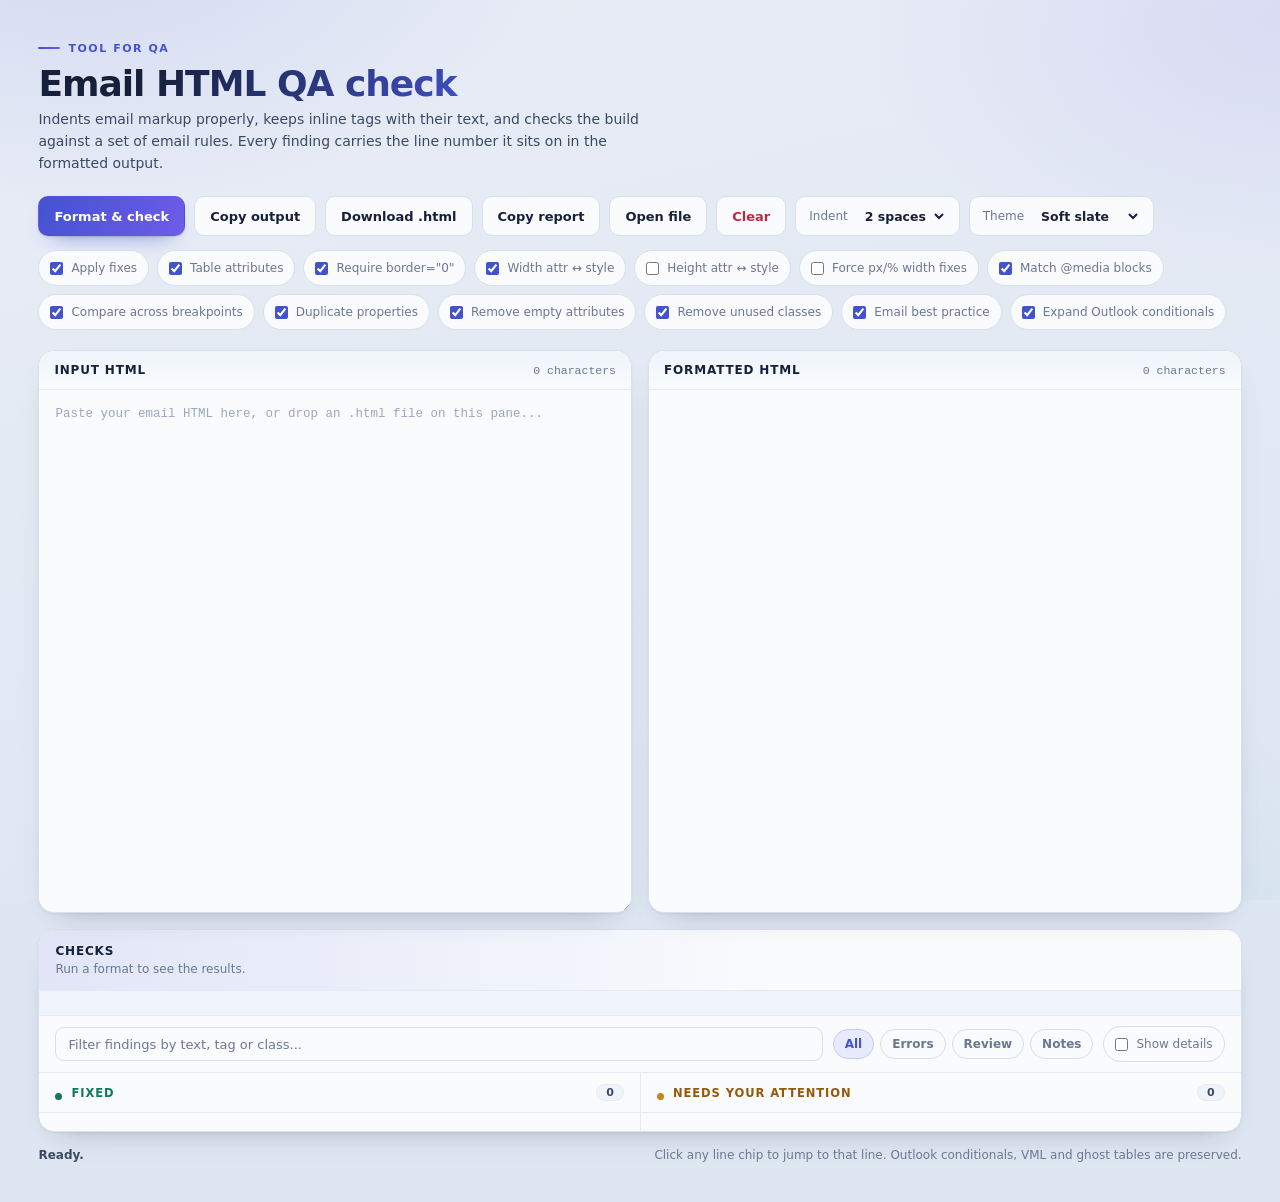
==== index.html @ 6d5785a2 "Add files via upload" ====
<!DOCTYPE html>
<html lang="en">
<head>
<meta charset="UTF-8">
<meta name="viewport" content="width=device-width, initial-scale=1.0">
<title>Email HTML QA check</title>
<link rel="stylesheet" href="style.css">
</head>
<body>
<div class="app">

  <header class="header">
    <div>
      <div class="eyebrow">Tool for QA</div>
      <h1>Email HTML QA check</h1>
      <p class="subtitle">Indents email markup properly, keeps inline tags with their text, and checks the build against a set of email rules. Every finding carries the line number it sits on in the formatted output.</p>
    </div>
  </header>

  <div class="toolbar">
    <button class="primary" id="formatBtn">Format &amp; check</button>
    <button id="copyBtn">Copy output</button>
    <button id="downloadBtn">Download .html</button>
    <button id="copyReportBtn">Copy report</button>
    <button id="openBtn">Open file</button>
    <button id="clearBtn" class="danger">Clear</button>

    <input type="file" id="fileInput" accept=".html,.htm,.txt" hidden>

    <span class="seg">
      Indent
      <select id="indentSelect" aria-label="Indent size">
        <option value="2">2 spaces</option>
        <option value="4">4 spaces</option>
        <option value="tab">Tab</option>
      </select>
    </span>

    <span class="seg">
      Theme
      <select id="themeSelect" aria-label="Colour theme">
        <option value="soft">Soft slate</option>
        <option value="warm">Warm sand</option>
        <option value="dark">Dark ink</option>
      </select>
    </span>
  </div>

  <div class="toggles" id="toggles">
    <label class="check"><input type="checkbox" id="optAutofix" checked> Apply fixes</label>
    <label class="check"><input type="checkbox" id="optTableAttrs" checked> Table attributes</label>
    <label class="check"><input type="checkbox" id="optRequireBorder" checked> Require border="0"</label>
    <label class="check"><input type="checkbox" id="optWidthSync" checked> Width attr &harr; style</label>
    <label class="check"><input type="checkbox" id="optHeightSync"> Height attr &harr; style</label>
    <label class="check"><input type="checkbox" id="optForceWidthFix"> Force px/% width fixes</label>
    <label class="check"><input type="checkbox" id="optMediaSync" checked> Match @media blocks</label>
    <label class="check"><input type="checkbox" id="optCrossMedia" checked> Compare across breakpoints</label>
    <label class="check"><input type="checkbox" id="optDuplicateProps" checked> Duplicate properties</label>
    <label class="check"><input type="checkbox" id="optEmptyAttrs" checked> Remove empty attributes</label>
    <label class="check"><input type="checkbox" id="optUnusedClasses" checked> Remove unused classes</label>
    <label class="check"><input type="checkbox" id="optBestPractice" checked> Email best practice</label>
    <label class="check"><input type="checkbox" id="optExpandConditionals" checked> Expand Outlook conditionals</label>
  </div>

  <main class="workspace">
    <section class="panel">
      <div class="panel-head">
        <div class="panel-title">Input HTML</div>
        <div class="meta" id="inputMeta">0 characters</div>
      </div>
      <textarea id="input" spellcheck="false" placeholder="Paste your email HTML here, or drop an .html file on this pane..."></textarea>
    </section>

    <section class="panel">
      <div class="panel-head">
        <div class="panel-title">Formatted HTML</div>
        <div class="meta" id="outputMeta">0 characters</div>
      </div>
      <pre id="output"></pre>
    </section>
  </main>

  <section class="report">
    <div class="report-head">
      <div>
        <div class="panel-title">Checks</div>
        <div class="report-sub" id="reportSub">Run a format to see the results.</div>
      </div>
      <div class="summary" id="summary"></div>
    </div>

    <div class="stats" id="stats"></div>

    <div class="report-tools">
      <input type="search" class="search" id="reportSearch" placeholder="Filter findings by text, tag or class...">
      <div class="filters" id="filters">
        <button class="chip on" data-filter="all">All</button>
        <button class="chip" data-filter="error">Errors</button>
        <button class="chip" data-filter="warn">Review</button>
        <button class="chip" data-filter="info">Notes</button>
      </div>
      <label class="check"><input type="checkbox" id="optShowDetails"> Show details</label>
    </div>

    <div class="report-grid">
      <div class="report-col">
        <div class="col-head">
          <span class="dot fix"></span>
          <span>Fixed</span>
          <span class="count" id="fixedCount">0</span>
        </div>
        <div class="report-body" id="reportFixed"></div>
      </div>

      <div class="report-col">
        <div class="col-head">
          <span class="dot warn"></span>
          <span>Needs your attention</span>
          <span class="count" id="openCount">0</span>
        </div>
        <div class="report-body" id="reportOpen"></div>
      </div>
    </div>
  </section>

  <div class="footer">
    <div class="status" id="status">Ready.</div>
    <div>Click any line chip to jump to that line. Outlook conditionals, VML and ghost tables are preserved.</div>
  </div>
</div>



</body>
</html>
---- style.css ----
:root{
    /* Soft slate — default */
    --canvas-1:#e8edf6;
    --canvas-2:#dee6f2;
    --wash-1:rgba(67,83,208,.13);
    --wash-2:rgba(111,91,232,.11);
    --wash-3:rgba(13,148,136,.08);
    --paper:#f9fbfd;
    --paper-blur:rgba(249,251,253,.93);
    --wash:#eff4fa;
    --line:#d7e0ec;
    --line-soft:#e4ebf4;
    --ink:#16203a;
    --ink-2:#3b4964;
    --muted:#6a7893;
    --gutter:#9aa8c0;
    --accent:#4353d0;
    --accent-2:#6f5be8;
    --accent-soft:#e8ebfd;
    --accent-edge:#c3cafa;
    --ok:#0e7a58;
    --ok-soft:#e2f3ec;
    --ok-edge:#bae0d0;
    --warn:#96590a;
    --warn-soft:#faf0dd;
    --warn-edge:#ecd5a8;
    --warn-dot:#c9821c;
    --danger:#bd2942;
    --danger-soft:#fbe9ed;
    --danger-edge:#f0c3cd;
    --shadow:0 1px 2px rgba(16,26,48,.05),0 14px 30px -20px rgba(16,26,48,.34);
    --code:ui-monospace,SFMono-Regular,Menlo,Consolas,"Liberation Mono",monospace;
  }

  html[data-theme="warm"]{
    --canvas-1:#ece5d9;
    --canvas-2:#e2d9cb;
    --wash-1:rgba(192,95,18,.12);
    --wash-2:rgba(224,135,31,.10);
    --wash-3:rgba(120,113,80,.08);
    --paper:#faf7f1;
    --paper-blur:rgba(250,247,241,.93);
    --wash:#f3ece1;
    --line:#dcd0bd;
    --line-soft:#e8dfd1;
    --ink:#2a2016;
    --ink-2:#4d3f30;
    --muted:#7c6a56;
    --gutter:#ab9c86;
    --accent:#b25a10;
    --accent-2:#d9861d;
    --accent-soft:#f8ebd7;
    --accent-edge:#e6cfa8;
    --ok:#2c6b46;
    --ok-soft:#e6f0e6;
    --ok-edge:#c3d9c4;
    --warn:#8d5507;
    --warn-soft:#f8ecd8;
    --warn-edge:#e7d1a4;
    --warn-dot:#bf7a15;
    --danger:#ad3527;
    --danger-soft:#f9e6e2;
    --danger-edge:#e9c4bc;
    --shadow:0 1px 2px rgba(42,32,22,.06),0 14px 30px -20px rgba(42,32,22,.32);
  }

  html[data-theme="dark"]{
    --canvas-1:#0f1626;
    --canvas-2:#0a1019;
    --wash-1:rgba(127,141,255,.16);
    --wash-2:rgba(167,139,250,.13);
    --wash-3:rgba(45,212,191,.08);
    --paper:#151e30;
    --paper-blur:rgba(21,30,48,.93);
    --wash:#111a2a;
    --line:#27344b;
    --line-soft:#1f2b3e;
    --ink:#e9eef8;
    --ink-2:#bcc7d9;
    --muted:#8695ac;
    --gutter:#5a6884;
    --accent:#8b98ff;
    --accent-2:#b096fb;
    --accent-soft:#1c2440;
    --accent-edge:#33406b;
    --ok:#3ad39d;
    --ok-soft:#10281f;
    --ok-edge:#1f4f3c;
    --warn:#f0b355;
    --warn-soft:#2a2110;
    --warn-edge:#4d3a17;
    --warn-dot:#e5a341;
    --danger:#fb7185;
    --danger-soft:#2b1419;
    --danger-edge:#5a2632;
    --shadow:0 1px 2px rgba(0,0,0,.3),0 18px 34px -22px rgba(0,0,0,.8);
  }

  *{box-sizing:border-box}

  html,body{background:var(--canvas-2)}

  body{
    margin:0;
    min-height:100vh;
    font-family:Inter,system-ui,-apple-system,BlinkMacSystemFont,"Segoe UI",sans-serif;
    color:var(--ink);
    background:
      radial-gradient(880px 520px at 6% -10%,var(--wash-1),transparent 58%),
      radial-gradient(760px 460px at 100% 2%,var(--wash-2),transparent 56%),
      radial-gradient(720px 520px at 80% 106%,var(--wash-3),transparent 58%),
      linear-gradient(168deg,var(--canvas-1) 0%,var(--canvas-2) 100%);
    background-attachment:fixed;
    -webkit-font-smoothing:antialiased;
    transition:background-color .25s ease;
  }

  .app{
    width:min(1600px,94vw);
    margin:0 auto;
    padding:34px 0 40px;
  }

  .header{
    display:flex;
    justify-content:space-between;
    align-items:flex-end;
    gap:20px;
    margin-bottom:22px;
  }

  .eyebrow{
    display:inline-flex;
    align-items:center;
    gap:8px;
    font-size:11px;
    font-weight:600;
    letter-spacing:.14em;
    text-transform:uppercase;
    color:var(--accent);
  }

  .eyebrow::before{
    content:"";
    width:22px;
    height:2px;
    border-radius:2px;
    background:linear-gradient(90deg,var(--accent),var(--accent-2));
  }

  h1{
    margin:10px 0 6px;
    font-size:clamp(26px,3.4vw,36px);
    line-height:1.08;
    letter-spacing:-.028em;
    font-weight:650;
    background:linear-gradient(120deg,var(--ink) 18%,var(--accent) 74%,var(--accent-2) 100%);
    -webkit-background-clip:text;
    background-clip:text;
    color:transparent;
  }

  .subtitle{
    margin:0;
    max-width:70ch;
    color:var(--ink-2);
    font-size:14px;
    line-height:1.55;
  }

  .toolbar{
    display:flex;
    flex-wrap:wrap;
    align-items:center;
    gap:9px;
  }

  button,select{
    height:40px;
    padding:0 15px;
    border-radius:10px;
    border:1px solid var(--line);
    background:var(--paper);
    color:var(--ink);
    font-family:inherit;
    font-size:13px;
    font-weight:550;
    cursor:pointer;
    transition:border-color .15s,box-shadow .15s,transform .12s,background .15s;
  }

  button:hover,select:hover{border-color:var(--accent-edge)}
  button:active{transform:translateY(1px)}

  button:focus-visible,select:focus-visible,textarea:focus-visible,input:focus-visible{
    outline:2px solid var(--accent);
    outline-offset:2px;
  }

  button.primary{
    border-color:transparent;
    color:#ffffff;
    background:linear-gradient(120deg,var(--accent),var(--accent-2));
    box-shadow:0 1px 2px rgba(0,0,0,.12),0 10px 22px -14px var(--accent);
  }

  button.primary:hover{filter:saturate(1.06) brightness(1.03)}

  button.danger{color:var(--danger)}
  button.danger:hover{border-color:var(--danger-edge);background:var(--danger-soft)}

  select{padding-right:10px}

  .seg{
    display:inline-flex;
    align-items:center;
    gap:7px;
    height:40px;
    padding:0 12px 0 13px;
    border:1px solid var(--line);
    border-radius:10px;
    background:var(--paper);
    color:var(--muted);
    font-size:12px;
  }

  .seg select{
    height:28px;
    padding:0 4px 0 6px;
    border:0;
    background:transparent;
    color:var(--ink);
    font-size:12.5px;
    font-weight:550;
  }

  .seg select:hover{box-shadow:none}

  textarea.dropping{
    outline:2px dashed var(--accent);
    outline-offset:-6px;
    background:var(--accent-soft);
  }

  .toggles{
    display:flex;
    flex-wrap:wrap;
    gap:8px;
    margin:14px 0 20px;
  }

  .check{
    display:inline-flex;
    align-items:center;
    gap:8px;
    height:36px;
    padding:0 11px;
    border:1px solid var(--line);
    border-radius:999px;
    background:var(--paper);
    color:var(--muted);
    font-size:12px;
    font-weight:500;
    cursor:pointer;
    user-select:none;
    transition:color .15s,border-color .15s,background .15s;
  }

  .check:hover{border-color:var(--accent-edge)}

  .check.on{
    color:var(--accent);
    border-color:var(--accent-edge);
    background:var(--accent-soft);
  }

  .check input{accent-color:var(--accent);margin:0}

  .workspace{
    display:grid;
    grid-template-columns:1fr 1fr;
    gap:16px;
  }

  .panel{
    background:var(--paper);
    border:1px solid var(--line);
    border-radius:16px;
    box-shadow:var(--shadow);
    overflow:hidden;
  }

  .panel-head{
    display:flex;
    justify-content:space-between;
    align-items:center;
    gap:12px;
    padding:12px 15px;
    border-bottom:1px solid var(--line-soft);
    background:linear-gradient(180deg,var(--wash),var(--paper));
  }

  .panel-title{
    font-size:12px;
    font-weight:650;
    letter-spacing:.07em;
    text-transform:uppercase;
    color:var(--ink);
  }

  .meta{
    font-size:11.5px;
    color:var(--muted);
    font-family:var(--code);
  }

  textarea,pre{
    margin:0;
    width:100%;
    height:58vh;
    min-height:420px;
    padding:14px 16px;
    border:0;
    background:var(--paper);
    color:var(--ink);
    font-family:var(--code);
    font-size:12.5px;
    line-height:1.65;
    overflow:auto;
    tab-size:2;
  }

  textarea{resize:vertical;display:block}
  textarea::placeholder{color:var(--gutter)}
  pre{white-space:pre}

  .code-line{
    display:flex;
    gap:14px;
    border-radius:5px;
    padding:0 2px;
  }

  .code-line .ln{
    flex:none;
    width:44px;
    text-align:right;
    color:var(--gutter);
    user-select:none;
    border-right:1px solid var(--line-soft);
    padding-right:9px;
  }

  .code-line .src{white-space:pre;min-width:0}

  .code-line.flash{
    background:linear-gradient(90deg,var(--accent-soft),transparent 70%);
    box-shadow:inset 2px 0 0 var(--accent);
  }

  .report{
    margin-top:16px;
    background:var(--paper);
    border:1px solid var(--line);
    border-radius:16px;
    box-shadow:var(--shadow);
    overflow:hidden;
  }

  .report-head{
    display:flex;
    justify-content:space-between;
    align-items:center;
    gap:14px;
    flex-wrap:wrap;
    padding:14px 16px;
    border-bottom:1px solid var(--line-soft);
    background:
      linear-gradient(90deg,var(--wash-1),transparent 62%),
      var(--paper);
  }

  .report-sub{
    margin-top:4px;
    color:var(--muted);
    font-size:12px;
  }

  .summary{display:flex;gap:7px;flex-wrap:wrap;font-size:12px}

  .pill{
    padding:4px 11px;
    border-radius:999px;
    border:1px solid var(--line);
    background:var(--paper);
    color:var(--muted);
    font-weight:550;
  }

  .pill.fix{color:var(--ok);border-color:var(--ok-edge);background:var(--ok-soft)}
  .pill.warn{color:var(--warn);border-color:var(--warn-edge);background:var(--warn-soft)}
  .pill.error{color:var(--danger);border-color:var(--danger-edge);background:var(--danger-soft)}

  .report-grid{display:grid;grid-template-columns:1fr 1fr}

  .report-col{min-width:0}
  .report-col + .report-col{border-left:1px solid var(--line-soft)}

  .col-head{
    position:sticky;
    top:0;
    z-index:2;
    display:flex;
    align-items:center;
    gap:9px;
    padding:11px 16px;
    background:var(--paper-blur);
    backdrop-filter:blur(6px);
    border-bottom:1px solid var(--line-soft);
    font-size:11.5px;
    font-weight:650;
    letter-spacing:.08em;
    text-transform:uppercase;
  }

  .report-col:first-child .col-head{color:var(--ok)}
  .report-col:last-child .col-head{color:var(--warn)}

  .col-head .count{
    margin-left:auto;
    color:var(--ink-2);
    background:var(--wash);
    border:1px solid var(--line-soft);
    border-radius:999px;
    padding:1px 9px;
    font-size:11px;
    font-weight:600;
    letter-spacing:0;
  }

  .report-body{
    max-height:46vh;
    overflow:auto;
    padding:2px 16px 16px;
  }

  .issue-group{padding:13px 0;border-bottom:1px solid var(--line-soft)}
  .issue-group:last-child{border-bottom:0}

  .group-title{
    display:flex;
    align-items:center;
    gap:8px;
    margin-bottom:9px;
    font-size:10.5px;
    font-weight:650;
    letter-spacing:.11em;
    text-transform:uppercase;
    color:var(--muted);
  }

  .group-count{
    color:var(--ink-2);
    background:var(--wash);
    border-radius:999px;
    padding:1px 8px;
    font-size:11px;
    letter-spacing:0;
  }

  .issue{
    display:flex;
    gap:10px;
    padding:6px 0;
    font-size:13px;
    line-height:1.5;
    border-radius:7px;
  }

  .issue.hidden{display:none}

  .issue > div{min-width:0;flex:1}

  .dot{
    width:7px;
    height:7px;
    border-radius:50%;
    margin-top:8px;
    flex:none;
    background:var(--gutter);
  }

  .dot.fix{background:var(--ok)}
  .dot.warn{background:var(--warn-dot)}
  .dot.error{background:var(--danger)}

  .times{
    margin-left:7px;
    color:var(--muted);
    font-size:11px;
    font-family:var(--code);
  }

  .lines{
    display:flex;
    flex-wrap:wrap;
    gap:4px;
    flex:0 0 auto;
  }

  .line-chip{
    border:1px solid var(--line);
    background:var(--paper);
    color:var(--accent);
    border-radius:6px;
    padding:1px 7px;
    font-family:var(--code);
    font-size:11px;
    cursor:pointer;
    transition:background .14s,border-color .14s;
  }

  .line-chip:hover{background:var(--accent-soft);border-color:var(--accent-edge)}
  .line-chip.more{color:var(--muted);cursor:default}
  .line-chip.more:hover{background:var(--paper);border-color:var(--line)}

  .detail{
    margin-top:5px;
    padding:8px 10px;
    border-radius:8px;
    border:1px solid var(--line-soft);
    background:var(--wash);
    color:var(--ink-2);
    font-family:var(--code);
    font-size:11.5px;
    line-height:1.55;
    white-space:pre-wrap;
    word-break:break-word;
  }

  .stats{
    display:flex;
    gap:8px;
    overflow-x:auto;
    padding:12px 16px;
    border-bottom:1px solid var(--line-soft);
    background:var(--wash);
  }

  .stat{
    flex:0 0 auto;
    min-width:92px;
    padding:8px 12px;
    border:1px solid var(--line-soft);
    border-radius:10px;
    background:var(--paper);
  }

  .stat .k{
    display:block;
    font-size:10px;
    font-weight:650;
    letter-spacing:.09em;
    text-transform:uppercase;
    color:var(--muted);
  }

  .stat .v{
    display:block;
    margin-top:3px;
    font-size:17px;
    font-weight:650;
    letter-spacing:-.02em;
    font-variant-numeric:tabular-nums;
  }

  .stat.good .v{color:var(--ok)}
  .stat.flag .v{color:var(--warn)}
  .stat.bad .v{color:var(--danger)}

  .report-tools{
    display:flex;
    align-items:center;
    gap:10px;
    flex-wrap:wrap;
    padding:10px 16px;
    border-bottom:1px solid var(--line-soft);
  }

  .search{
    flex:1 1 220px;
    min-width:180px;
    height:34px;
    padding:0 12px;
    border:1px solid var(--line);
    border-radius:9px;
    background:var(--paper);
    color:var(--ink);
    font-family:inherit;
    font-size:13px;
  }

  .search::placeholder{color:var(--muted)}

  .filters{display:flex;gap:6px;flex-wrap:wrap}

  .chip{
    height:30px;
    padding:0 11px;
    border-radius:999px;
    border:1px solid var(--line);
    background:var(--paper);
    color:var(--muted);
    font-size:12px;
    font-weight:550;
    cursor:pointer;
  }

  .chip:hover{border-color:var(--accent-edge)}

  .chip.on{
    color:var(--accent);
    border-color:var(--accent-edge);
    background:var(--accent-soft);
  }

  .issue-row{
    display:flex;
    align-items:baseline;
    gap:8px;
    flex-wrap:wrap;
  }

  .msg{flex:1 1 220px;min-width:0}

  .detail-wrap{margin-top:5px}

  .detail-wrap > summary{
    display:inline-flex;
    align-items:center;
    gap:5px;
    width:max-content;
    color:var(--muted);
    font-size:11.5px;
    cursor:pointer;
    list-style:none;
    user-select:none;
  }

  .detail-wrap > summary::-webkit-details-marker{display:none}

  .detail-wrap > summary::before{
    content:"▸";
    font-size:10px;
    transition:transform .15s;
  }

  .detail-wrap[open] > summary::before{transform:rotate(90deg)}
  .detail-wrap > summary:hover{color:var(--accent)}

  .empty-state{
    padding:20px 0;
    color:var(--muted);
    font-size:13px;
    line-height:1.55;
  }

  .footer{
    display:flex;
    justify-content:space-between;
    align-items:center;
    gap:16px;
    flex-wrap:wrap;
    margin-top:16px;
    font-size:12px;
    color:var(--muted);
  }

  .status{font-weight:550;color:var(--ink-2)}
  .status.ok{color:var(--ok)}
  .status.err{color:var(--danger)}

  @media(max-width:1000px){
    .workspace{grid-template-columns:1fr}
    textarea,pre{height:48vh;min-height:320px}
    .report-grid{grid-template-columns:1fr}
    .report-col + .report-col{border-left:0;border-top:1px solid var(--line-soft)}
    .report-body{max-height:40vh}
    .stats{padding:10px 12px}
    .report-tools{padding:9px 12px}
    .header{flex-direction:column;align-items:flex-start}
  }

  @media(max-width:620px){
    .app{width:94vw;padding-top:24px}
    .toolbar{width:100%}
    button,select{flex:1 1 auto}
    .code-line .ln{width:34px}
  }

  @media(prefers-reduced-motion:reduce){
    *{transition:none !important}
  }
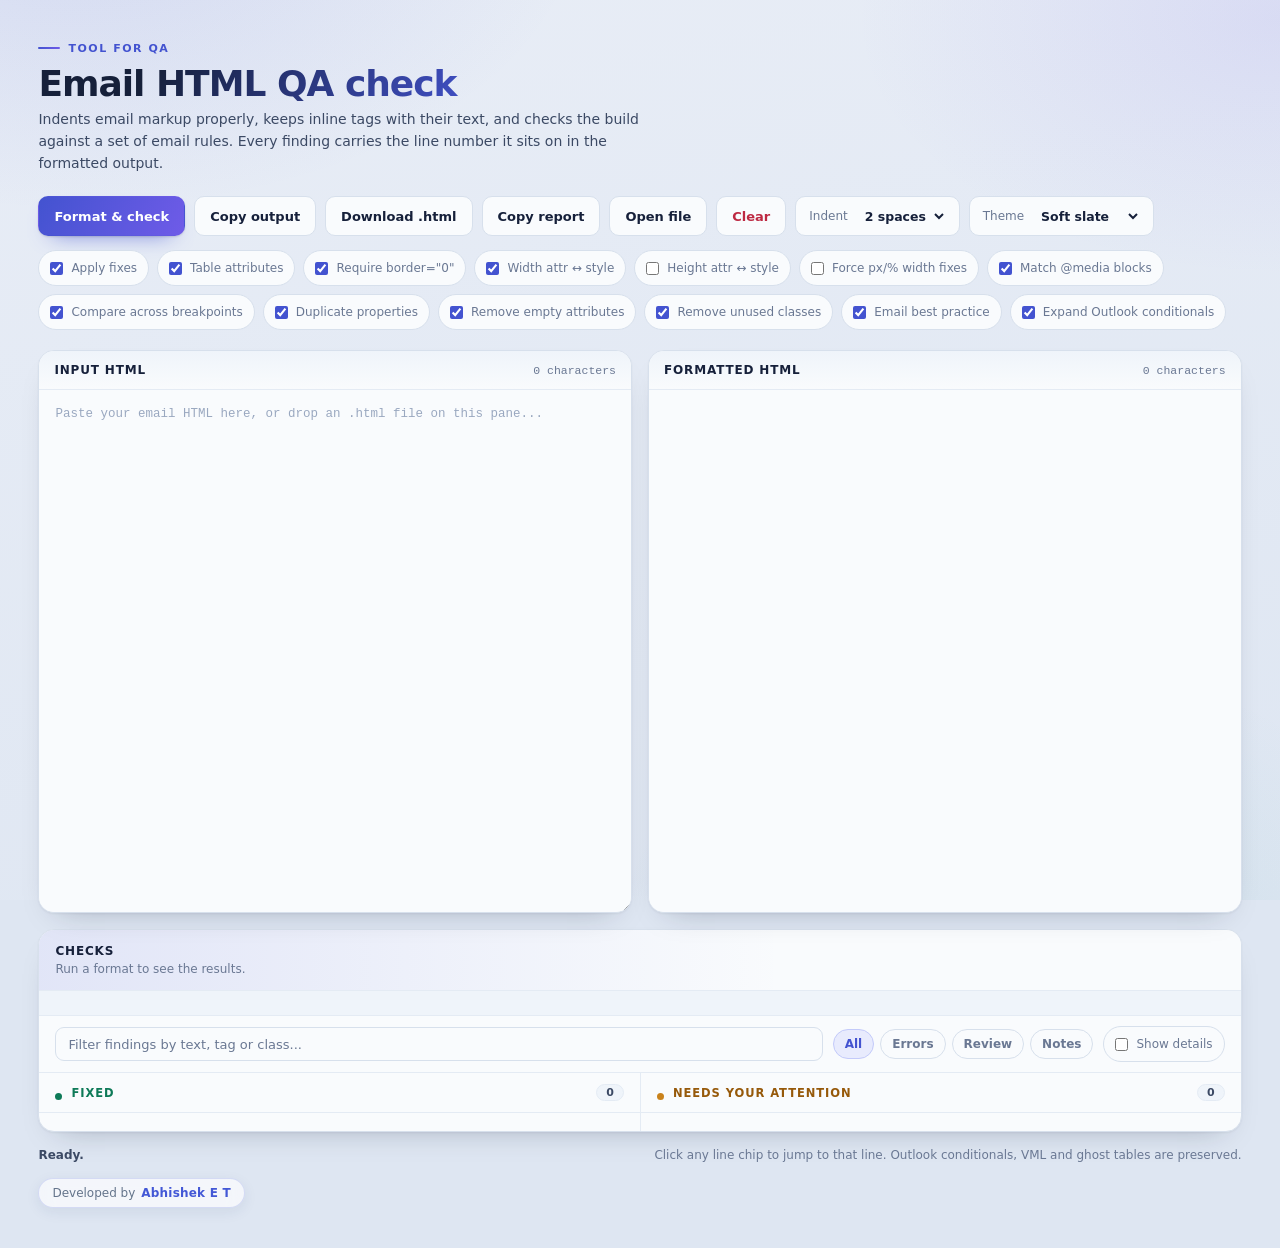
==== commit 7177f714: "Update index.html" ====
--- a/index.html
+++ b/index.html
@@ -127,6 +127,11 @@
     <div class="status" id="status">Ready.</div>
     <div>Click any line chip to jump to that line. Outlook conditionals, VML and ghost tables are preserved.</div>
   </div>
+
+  <div class="footer">
+    <div class="status" id="status" style="display:inline-flex;align-items:center;gap:6px;padding:7px 13px;border:1px solid rgba(67,88,214,.18);border-radius:999px;background:rgba(255,255,255,.65);box-shadow:0 4px 14px rgba(30,50,100,.08);font-size:12px;font-weight:500;color:#64748b;backdrop-filter:blur(8px);-webkit-backdrop-filter:blur(8px);">Developed by <a href="https://abhisheket.com" title="Abhishek E T" target="_blank" style="color:#4358d6;text-decoration:none;font-weight:700;letter-spacing:.2px;">Abhishek E T</a></div>
+    <!-- <div><a href="https://abhisheket.com" title="Abhishek E T" target="_blank">Abhishek E T</a></div> -->
+  </div>
 </div>
 
 
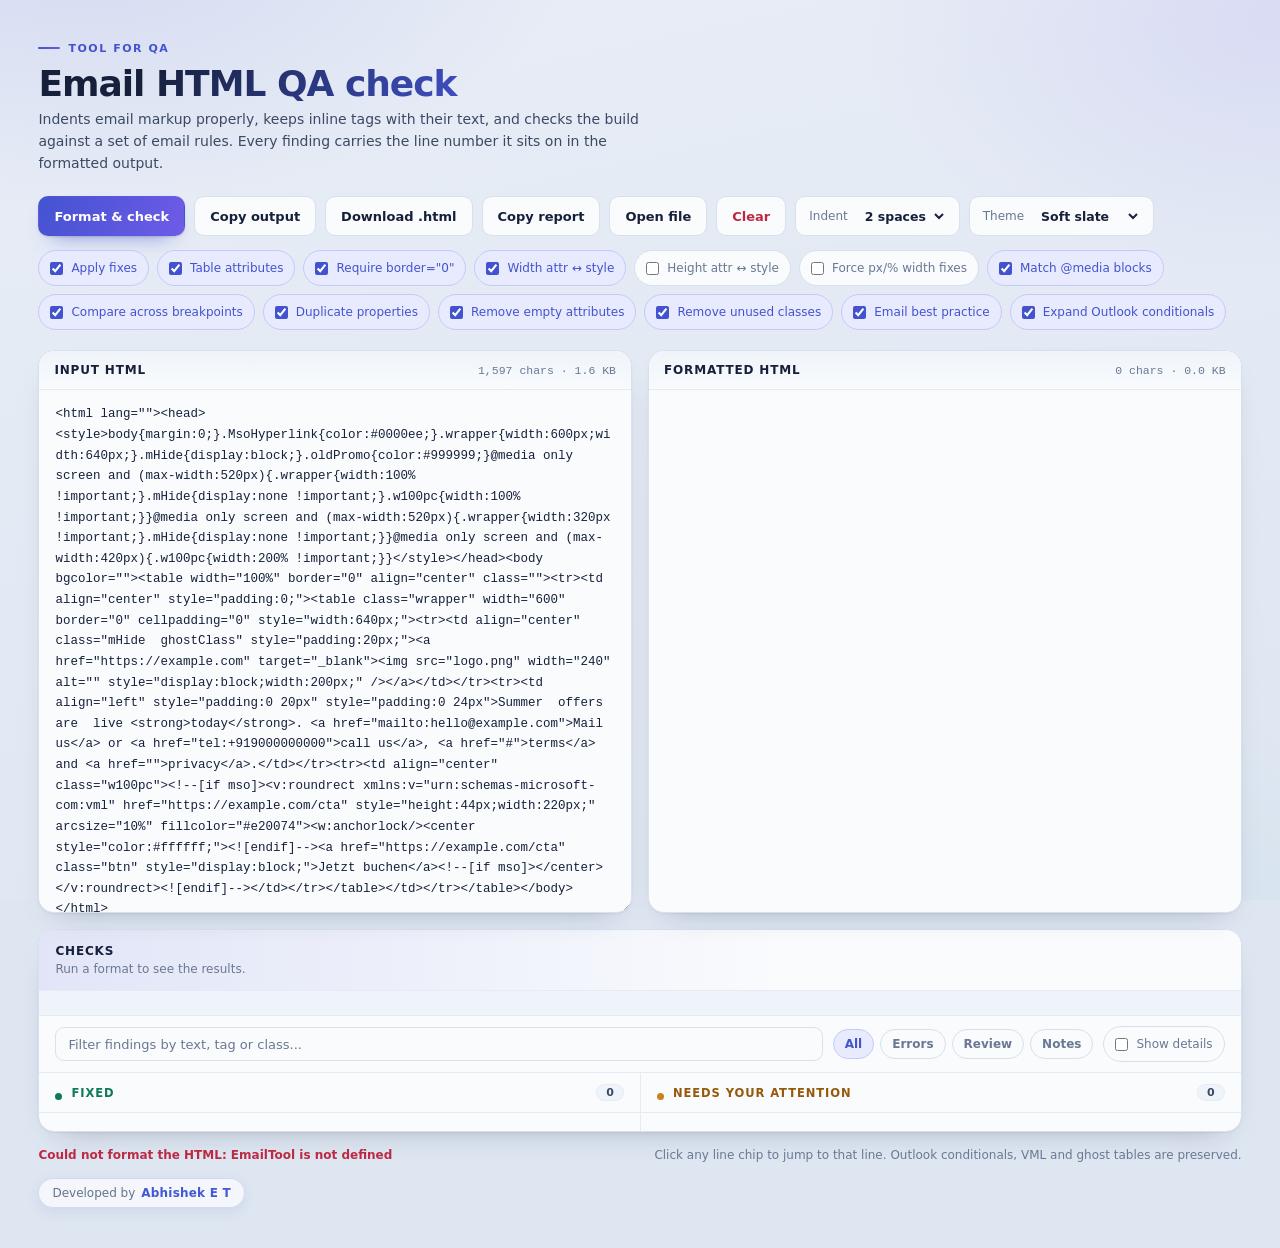
==== commit 82f106df: "Update index.html" ====
--- a/index.html
+++ b/index.html
@@ -133,6 +133,7 @@
     <!-- <div><a href="https://abhisheket.com" title="Abhishek E T" target="_blank">Abhishek E T</a></div> -->
   </div>
 </div>
+<script src="javascript.js"></script>
 
 
 
